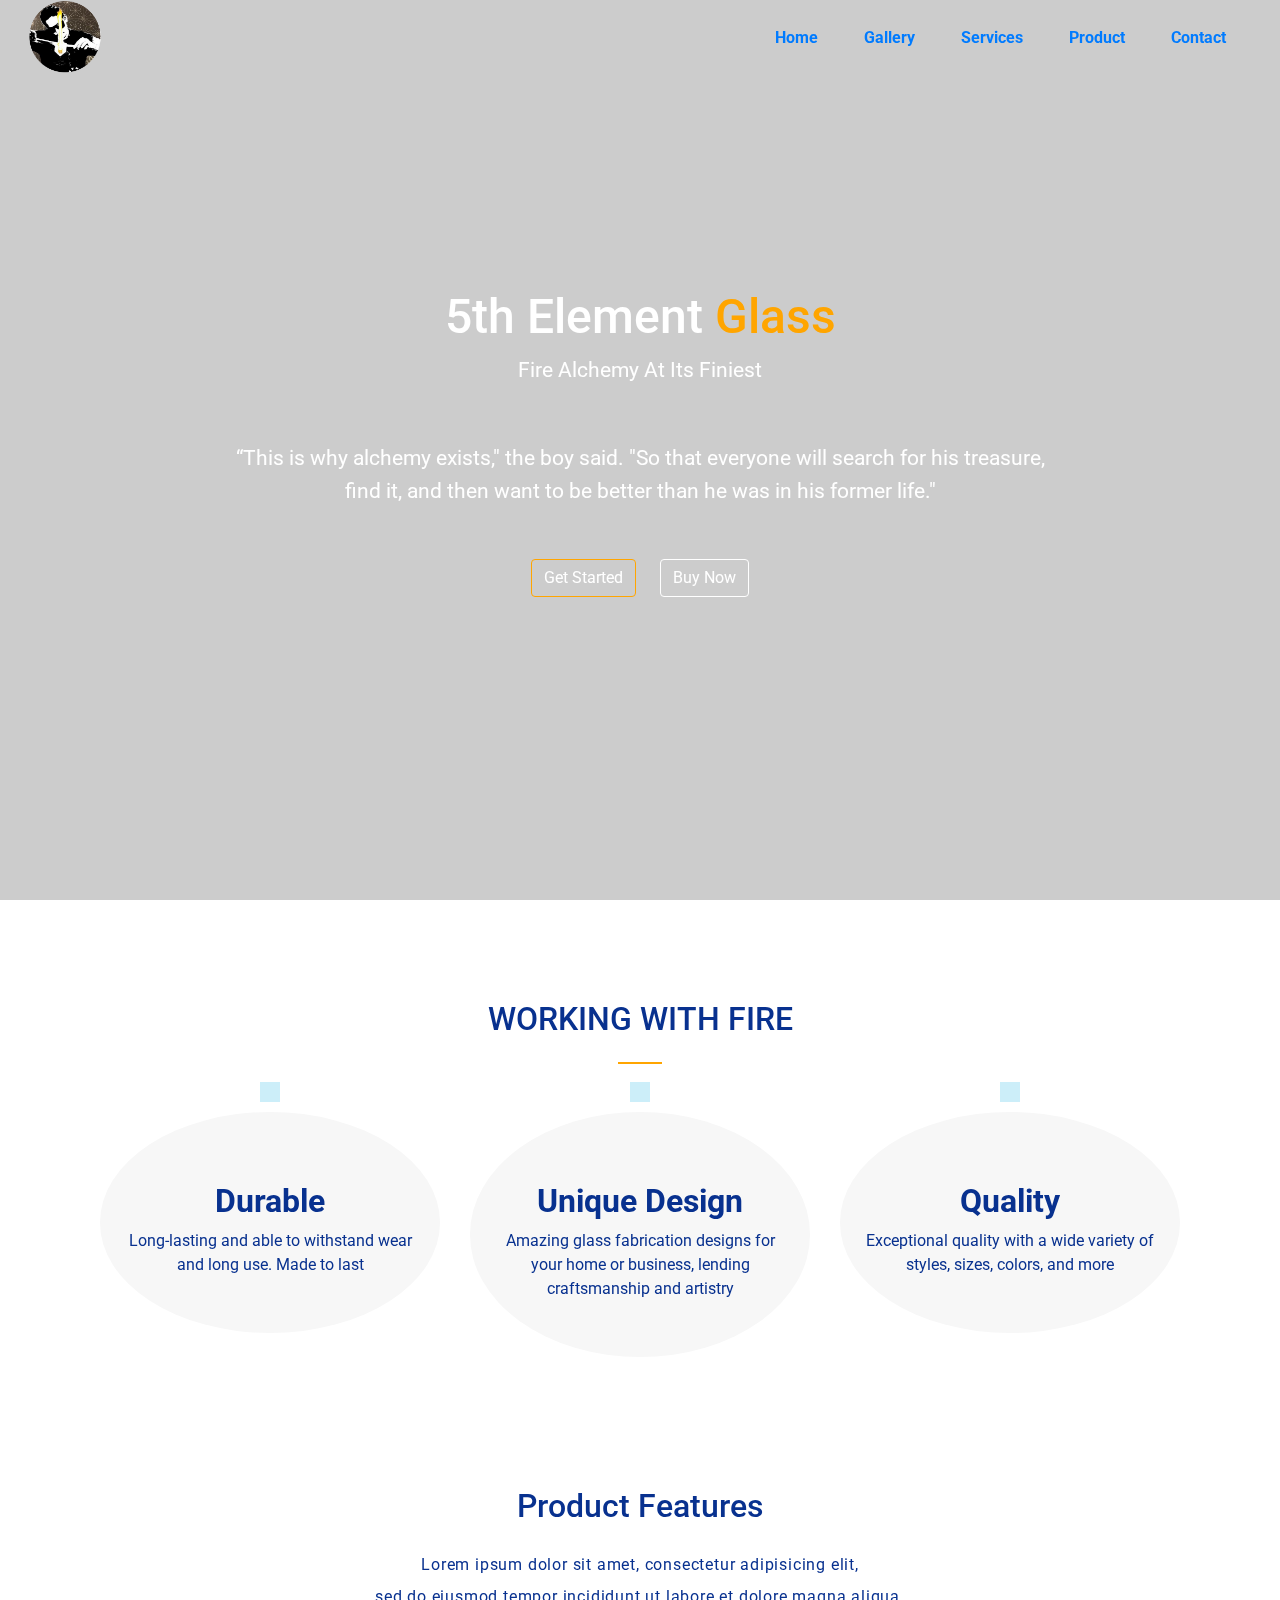
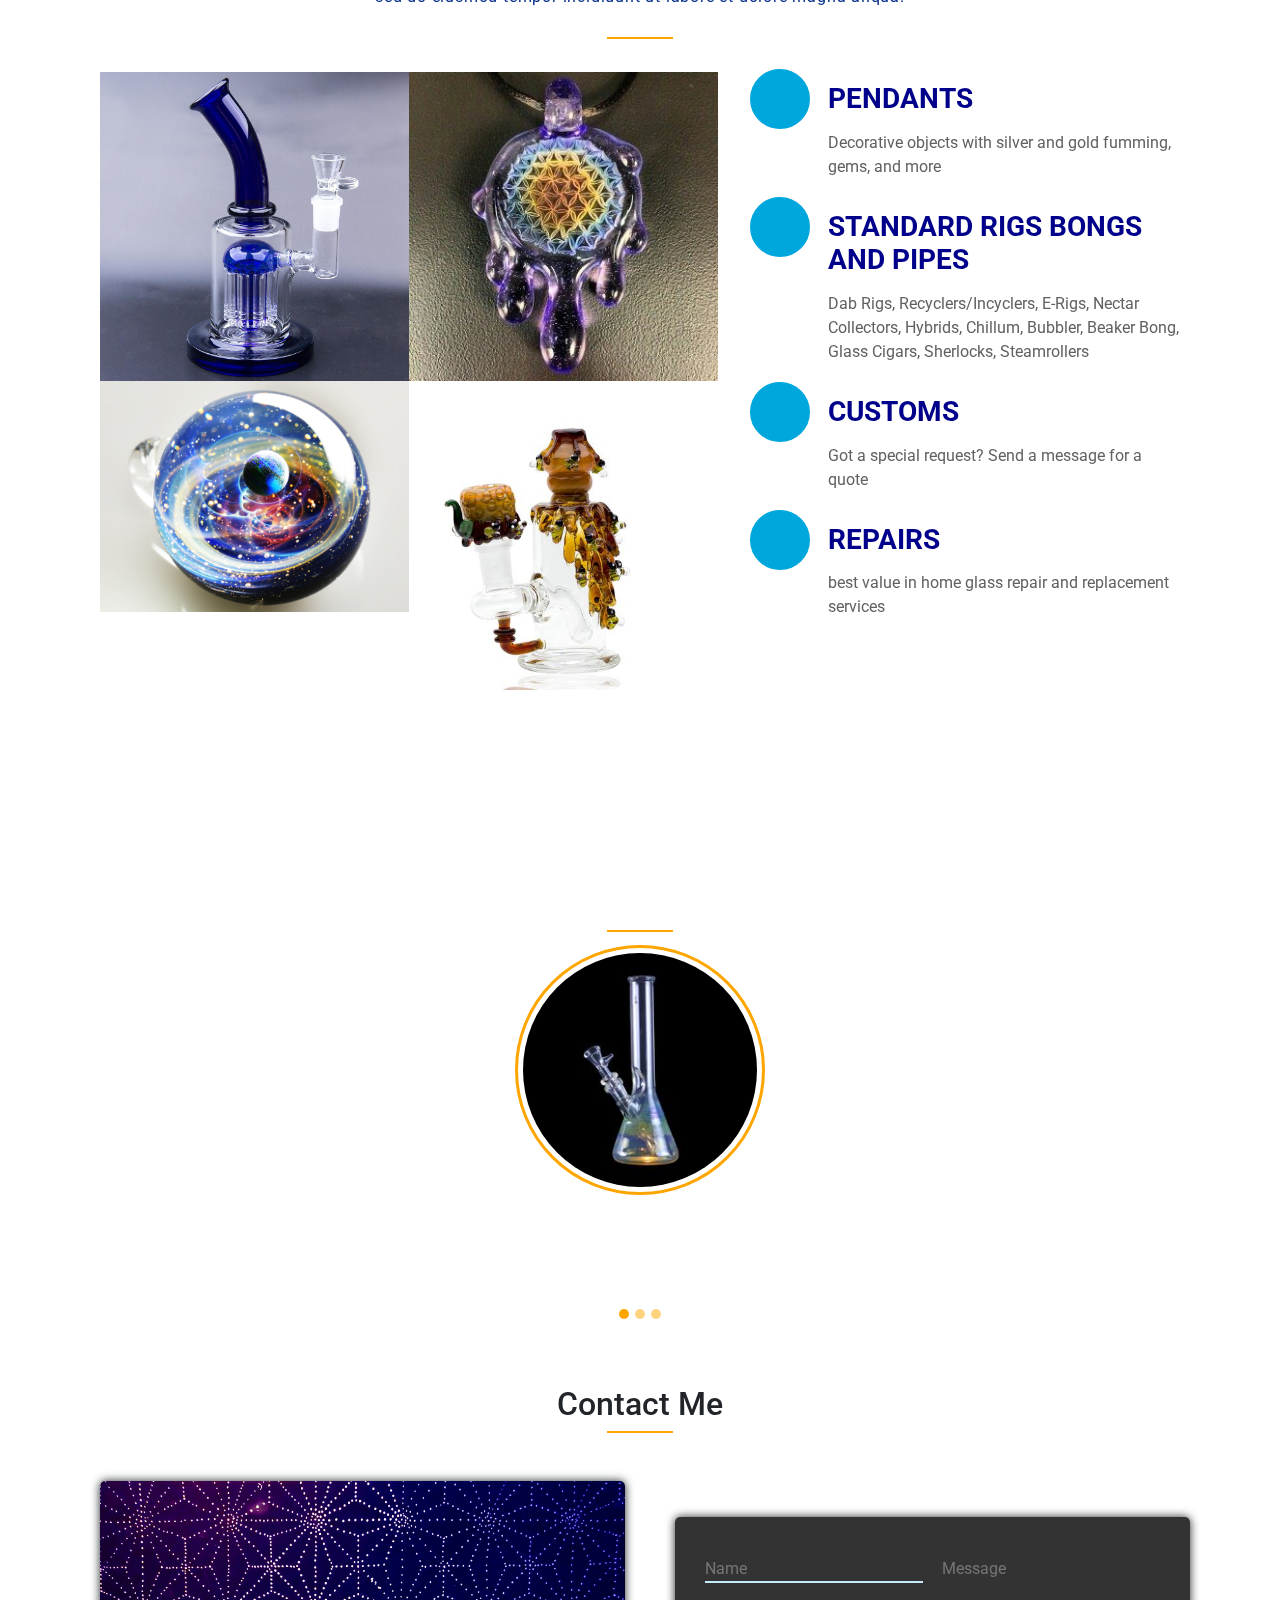
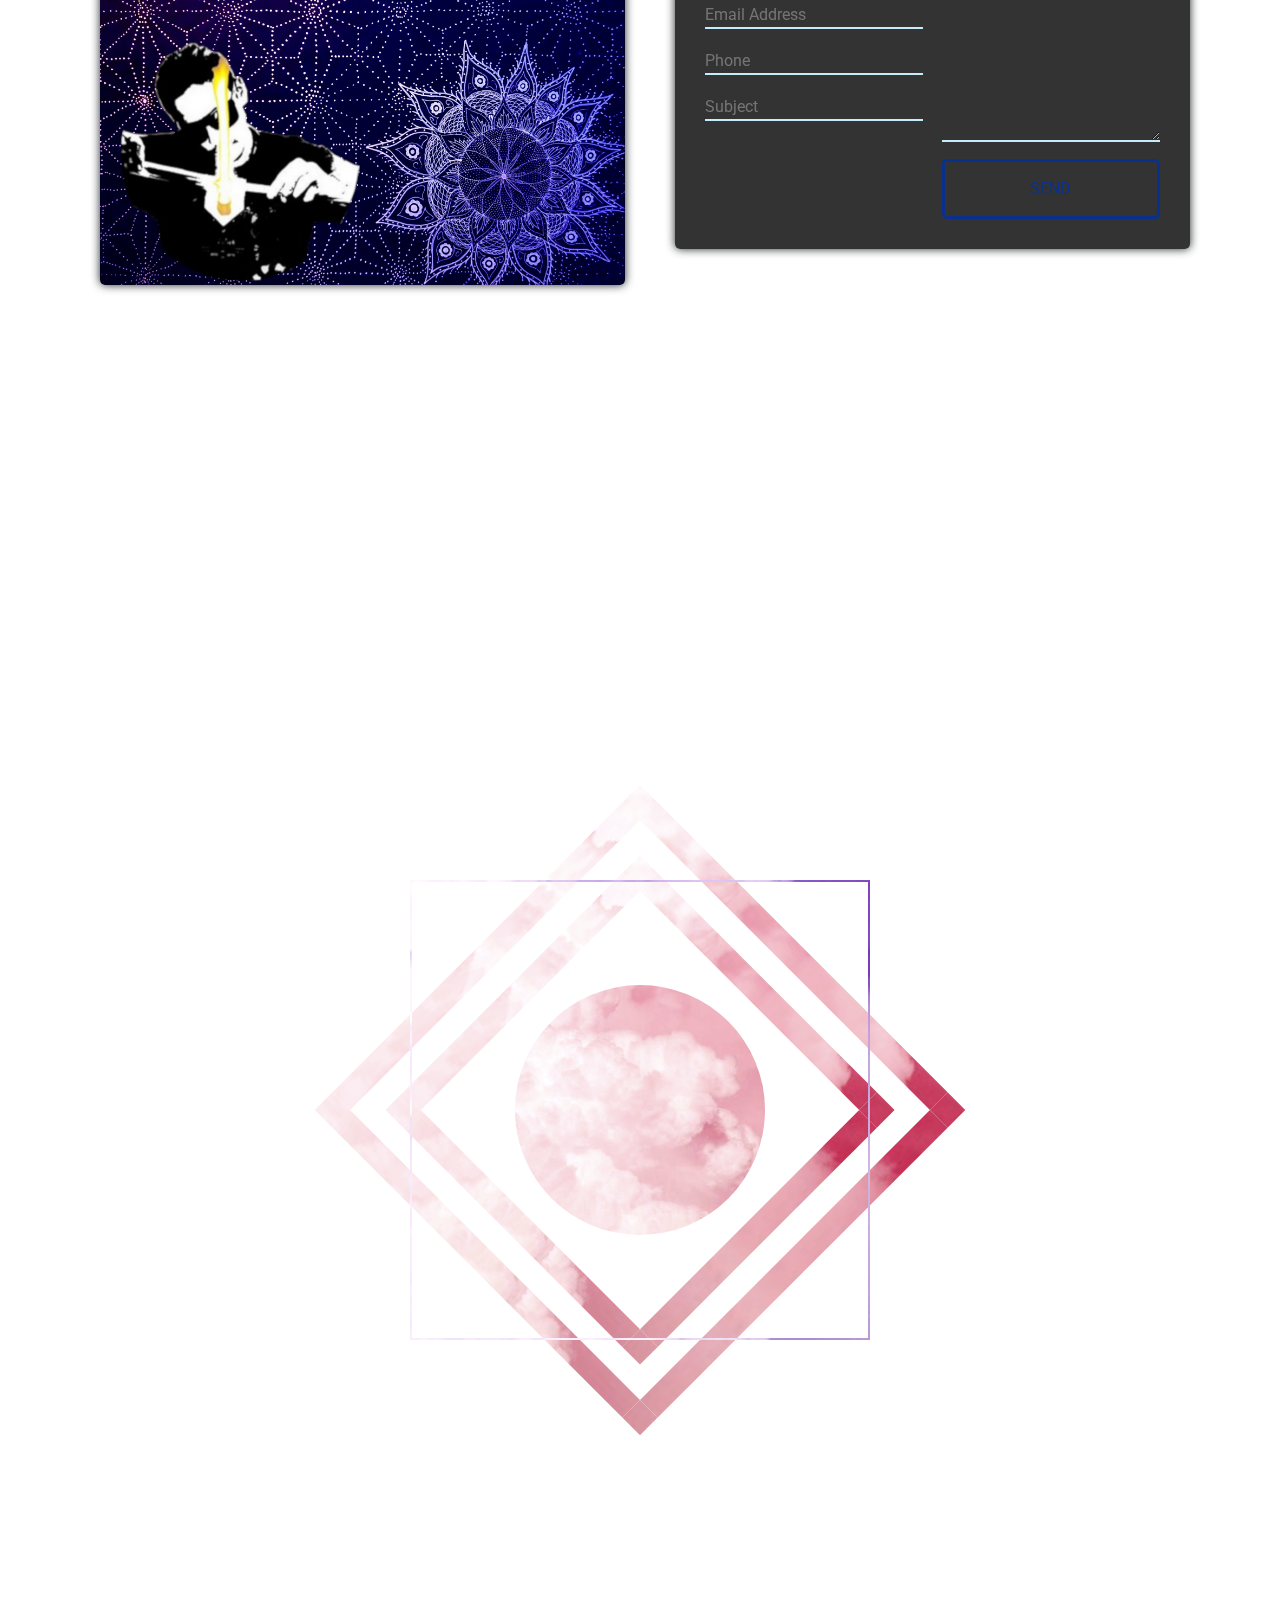
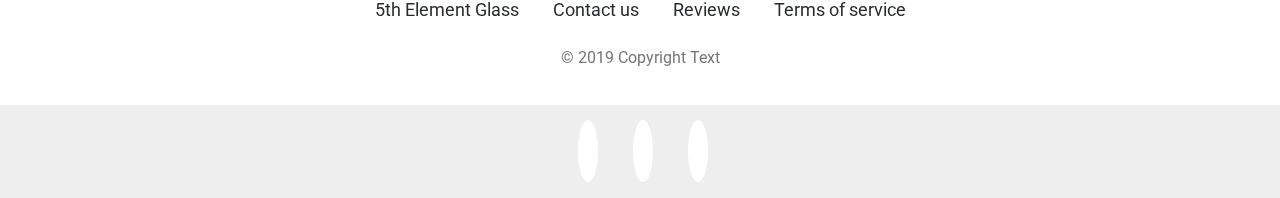
==== v2/index.html @ 63b43a04 "add contact section, remove product feature, add footer, replace landing page background, add Servic" ====
<!DOCTYPE html>
<html lang="en" dir="ltr">
  <head>
    <meta charset="utf-8">
    <meta name="viewport" content="width=device-width, initial-scale=1.0">
    <link rel="stylesheet" href="./assets/css/style.css">
    <link rel="stylesheet" href="./assets/css/fixed.css">
    <link rel="stylesheet" href="./assets/css/polyscape.css">
    <link rel="stylesheet" href="https://stackpath.bootstrapcdn.com/bootstrap/4.3.1/css/bootstrap.min.css" integrity="sha384-ggOyR0iXCbMQv3Xipma34MD+dH/1fQ784/j6cY/iJTQUOhcWr7x9JvoRxT2MZw1T" crossorigin="anonymous">
    <link rel="stylesheet" href="https://use.fontawesome.com/releases/v5.7.2/css/all.css" integrity="sha384-fnmOCqbTlWIlj8LyTjo7mOUStjsKC4pOpQbqyi7RrhN7udi9RwhKkMHpvLbHG9Sr" crossorigin="anonymous">




 <title>5th Element Glass</title>
  </head>
  <body>
    <header>
      <div class="container-fluid">
        <div class="row">
          <nav id="mainNavbar" class="navbar navbar-expand-lg  fixed-top">
            <a class="navbar-brand logo" href="#"><img src="assets/images/CorbinLogo.png" alt=""></a>
            <button class="navbar-toggler" type="button" data-toggle="collapse" data-target="#navbarNav" aria-controls="navbarNav" aria-expanded="false" aria-label="Toggle navigation">
              <span id='collapseIcon' class="navbar-toggler-icon"></span>
            </button>
            <div class="collapse navbar-collapse" id="navbarNav">
              <ul class="navbar-nav ml-auto">
                <li class="nav-item"> <a  id="nav-link" class="nav-link" href="index.html">Home</a> </li>
                <li class="nav-item"> <a  id="nav-link" class="nav-link" href="#">Gallery</a> </li>
                <li class="nav-item"> <a  id="nav-link" class="nav-link" href="services.html">Services</a> </li>
                <li class="nav-item"> <a  id="nav-link" class="nav-link" href="#">Product</a> </li>
                <li class="nav-item"> <a  id="nav-link" class="nav-link" href="#">Contact</a> </li>
              </ul>
            </div>
          </nav>
        </div>
      </div>
    </header>


    <!-- Landing Start -->
    <div class="video-background">
    	<div class="video-wrap">
    		<div class="video">
    			<video id="bgvid" autoplay loop muted playsinline>
    				<source src="stars.mp4" type="video/mp4">
    			</video>
    		</div>
    	</div>
    </div>

    <div class="content">
      <h2>5th Element <span>Glass</span></h2>
      <p>Fire Alchemy At Its Finiest</p>
      <i class="fas fa-fire"></i>
      <i class="fas fa-wind"></i>
      <i class="fas fa-bong"></i>
      <br>
      <p>“This is why alchemy exists," the boy said. "So that everyone will search for his treasure, <br>
        find it, and then want to be better than he was in his former life."
      </p>  <!-- ― Paulo Coelho, The Alchemist  -->
      <br>
      <a href="services.html" class="btn btn-outline-secondary">Get Started</a>
      <a href="#" class="btn btn-outline-primary">Buy Now</a>
    </div>




<!-- Landing End -->

<!-- Intro Start -->
    <section class="intro-area" id="intro">
        <div class="row justify-content-center">
          <div class="col-sm-7 text-center">

            <div class="sub-heading">
              <h2>WORKING WITH FIRE</h2>
              <p class="lead"></p>
            </div>
          </div>
        </div>
          <div class="container">
            <div class="row dark text-center">

        			<div class="col-md-4 b">
                <div class="intro-block">
                  <span class="intro-icon"><i class="fab fa-connectdevelop"></i></span>
                  <h3>Durable</h3>
                  <p>Long-lasting and able to withstand wear and long use. Made to last</p>
                 </div>
        			</div>
        			<div class="col-md-4">
                <div class="intro-block">
                  <span class="intro-icon"><i class="fas fa-gem"></i></span>
                  <h3>Unique Design</h3>
                  <p>Amazing glass fabrication designs for your home or business, lending craftsmanship and artistry</p>

                </div>
        			</div>
        			<div class="col-md-4">
                <div class="intro-block">
                  <span class="intro-icon"><i class="fas fa-flask"></i></span>
                  <h3>Quality</h3>
                  <p>Exceptional quality with a wide variety of styles, sizes, colors, and more</p>
                  </div>
        			</div>
          </div>
    </section>
<!-- Intro End -->

<!-- Features Start -->
    <!-- <section class="feature-area" id="feature">
      <div class="container">
        <div class="row">
          <div class="col-sm-12 text-center">
            <div class="feature-title">
              <div class="sub-heading">
                <h2>Features</h2>
              </div>
            </div>
          </div>
        </div>
        <div class="row">
          <div class="col-sm-12 col-md-10 col-lg-8 text-center">
            <div class="feature-block">
              <div class="single-feature">
                <div class="circle">
                </div>
                <span class="feature-icon"> <i class="fas fa-paper-plane"></i> </span>
                <h3>Domestic Shipping</h3>
                <p>You can recommend your favorite carrier and we'll ship it to you anywhere in the United States</p>
              </div>
              <div class="single-feature">
                <div class="circle">
                </div>
                <span class="feature-icon"> <i class="fas fa-hammer"></i> </span>
                <h3>Built To Last</h3>
                <p>There are considerable differences in glass made in America and glass that is mass-produced and imported.</p>
              </div>
              <div class="single-feature">
                <div class="circle">
                </div>
                <span class="feature-icon"> <i class="fas fa-hand-holding-heart"></i> </span>
                <h3>A Piece Of Me</h3>
                <p>I become what I think about, and so does my glass art</p>
              </div>
              <div class="single-feature">
                <div class="circle">
                </div>
                <span class="feature-icon"> <i class="fas fa-gift"></i></span>
                <h3>Monthly Give Aways</h3>
                <p>Follow @5thElementGlass on IG for a chance to win monthly prizes</p>
              </div>
            </div>
          </div>
          <div class="col-sm-6 col-md-4">
            <div class="feature-mockup">
              <img src="images/glass2.png" class="img-fluid" alt="">
            </div>
          </div>
        </div>
      </div>
    </section> -->

    <!-- Product Features -->

    <section class="product-feature-area" id="product-feature-area">
      <div class="container">
        <div class="row">
          <div class="col-sm-12 text-center">
            <div class="feature-title">
              <div class="sub-heading">
                <h2>Product Features</h2>
                <p>Lorem ipsum dolor sit amet, consectetur adipisicing elit,  <br>
                  sed do eiusmod tempor incididunt ut labore et dolore magna aliqua.</p>
              </div>
            </div>
          </div>
        </div>
        <div class="row">

            <div class="col-sm-12 col-md-7">
              <div class="feat-img-block">
                <div class="row">
                	<div class="col-sm-6 no-padding">
                    <div class="feat-img">
          					  <a href="assets/images/cuisine.jpg" target="_blank">
          						  <img src="assets/images/cuisine.jpg" alt="">
          					  </a>
          				  </div>
          			  </div>
                	<div class="col-sm-6 no-padding">
                    <div class="feat-img">
          					  <a href="assets/images/coffee.jpg" target="_blank">
          						  <img src="assets/images/coffee.jpg" alt="">
          					  </a>
          				  </div>
          			  </div>
                	<div class="col-sm-6 no-padding">
                    <div class="feat-img">
          					  <a href="assets/images/bowl.jpg" target="_blank">
          						  <img src="assets/images/bowl.jpg" alt="">
          					  </a>
          				  </div>
          			  </div>
                	<div class="col-sm-6 no-padding">
                    <div class="feat-img">
          					  <a href="assets/images/beverage.jpg" target="_blank">
          						  <img src="assets/images/beverage.jpg" alt="">
          					  </a>
          				  </div>
          			  </div>
                </div>
              </div>
            </div>


          <div class="col-sm-12 col-md-5">
            <div class="product-list">
              <ul>
                <li>
                  <div class="product-icon">
                    <span class="feature-icon"> <i class="fab fa-mailchimp"></i></span>
                  </div>
                  <div class="product-detals">
                    <h3>Pendants</h3>
                    <p>Decorative objects with silver and gold fumming, gems, and more</p>
                  </div>
                </li>
                <li>
                  <div class="product-icon">
                    <span class="feature-icon"> <i class="fab fa-hotjar"></i> </span>
                  </div>
                  <div class="product-detals">
                    <h3>Standard Rigs Bongs And Pipes</h3>
                    <p>Dab Rigs, Recyclers/Incyclers, E-Rigs, Nectar Collectors, Hybrids, Chillum, Bubbler, Beaker Bong, Glass Cigars, Sherlocks, Steamrollers </p>
                  </div>
                </li>
                <li>
                  <div class="product-icon">
                    <span class="feature-icon"> <i class="fas fa-hand-holding-heart"></i> </span>
                  </div>
                  <div class="product-detals">
                    <h3>Customs</h3>
                    <p>Got a special request? Send a message for a quote</p>
                  </div>
                </li>
                <li>
                  <div class="product-icon">
                    <span class="feature-icon"> <i class="fas fa-hammer"></i></span>
                  </div>
                  <div class="product-detals">
                    <h3>Repairs</h3>
                    <p> best value in home glass repair and replacement services</p>
                  </div>
                </li>
              </ul>
            </div>
          </div>
        </div>
        </div>
      </div>
    </section>

    <!-- Product Showcase -->
    <section class="product-showcase" id="product-showcase">
      <div class="container">
        <div class="row">
          <div class="col-sm-12 text-center">
            <div class="showcase-title">
              <div class="sub-heading">
                <h2>Showcase</h2>
                <p>Lorem ipsum dolor sit amet, consectetur adipisicing elit,  <br>
                  sed do eiusmod tempor incididunt ut labore et dolore magna aliqua.</p>
              </div>
            </div>
          </div>
        </div>
        <div class="row">
          <div class="col-sm-12">
            <div class="carousel slide" id="carousel-showcase"  data-ride="carousel">
              <ol class="carousel-indicators">
               <li data-target="#carousel-showcase" data-slide-to="0" class="active"></li>
               <li data-target="#carousel-showcase" data-slide-to="1"></li>
               <li data-target="#carousel-showcase" data-slide-to="2"></li>
             </ol>
             <div class="carousel-inner">
              <div class="carousel-item active text-center">
                <img src="assets/images/glass2.png" >  <!-- class="d-block w-100" alt="..." -->
                <div class="carousel-caption d-none d-md-block">
                  <h5>Egyption Fab Rig</h5>
                  <p>Made with Blue Cheese and Pink Spit hue, silver fumed and flame polished</p>
                </div>
              </div>
              <div class="carousel-item text-center">
                <img src="assets/images/opel.png" >  <!-- class="d-block w-100" alt="..." -->
                <div class="carousel-caption d-none d-md-block">
                  <h5>Opel Fab Rig</h5>
                  <p>Made with Blue Cheese and Pink Spit hue, silver fumed and flame polished</p>
                </div>
              </div>
              <div class="carousel-item text-center">
                <img src="assets/images/raygun.png" >  <!-- class="d-block w-100" alt="..." -->
                <div class="carousel-caption d-none d-md-block">
                  <h5>Raygun</h5>
                  <p>Made with Blue Cheese and Pink Spit hue, silver fumed and flame polished</p>
                </div>
              </div>
            </div>
          </div>
        </div>
      </div>
    </section>
    <!-- End product showcase -->



    <!-- Contact Me Section -->
    <!-- <section>
      <div class="" style="background: blue; width: 100%;"> -->
        <section class="contact-area" id="contact">
          <div class="container padding">
            <div class="row">
              <div class="col-sm-12 text-center">
                <div class="feature-title">
                  <div class="sub-heading">
                    <h2>Contact Me</h2>
                  </div>
                </div>
              </div>
            </div>
            <div class="contact-section">
              <div class="row">
                <div class="col-md-6">
                  <div class="business-card">
                    <img src="assets/images/corbin_logo.jpg">
                  </div>
                </div>
                <div class="col-md-6 m-s-4 ">
                  <div class="wrapper">
                    <div class="contact-form">
                      <div class="input-fields">
                        <input type="text" class="input" placeholder="Name" />
                        <input type="text" class="input" placeholder="Email Address" />
                        <input type="text" class="input" placeholder="Phone" />
                        <input type="text" class="input" placeholder="Subject" />
                      </div>
                      <div class="msg">
                        <textarea placeholder="Message"></textarea>
                        <div class="contact-btn">Send</div>
                      </div>
                    </div>
                  </div>
                </div>
              </div>
            </div>
      </div>
    </section>

    <div id="polyscape-4" class="polyscape-background">
        <div class="square-rotated"></div>
        <div class="square-rotated-small"></div>
        <div class="square"></div>
        <div class="circle"></div>
    </div>




    <footer id="myFooter">
        <div class="container">
            <ul>
                <li><a href="#">5th Element Glass</a></li>
                <li><a href="#">Contact us</a></li>
                <li><a href="#">Reviews</a></li>
                <li><a href="#">Terms of service</a></li>
            </ul>
        <p class="footer-copyright">© 2019 Copyright Text</p>
        </div>
        <div class="footer-social">
            <a href="#" class="social-icons"><i class="fab fa-facebook"></i></a>
            <a href="#" class="social-icons"><i class="fab fa-instagram"></i></a>
            <a href="#" class="social-icons"><i class="fab fa-snapchat-ghost"></i></a>
        </div>
    </footer>

    <!-- <script src="assets/js/scroll.js"></script> -->
    <script type="text/javascript" language="javascript" src="http://ajax.googleapis.com/ajax/libs/jquery/3.2.1/jquery.min.js"></script>
    <script src="https://cdnjs.cloudflare.com/ajax/libs/popper.js/1.14.7/umd/popper.min.js" integrity="sha384-UO2eT0CpHqdSJQ6hJty5KVphtPhzWj9WO1clHTMGa3JDZwrnQq4sF86dIHNDz0W1" crossorigin="anonymous"></script>
    <script src="https://stackpath.bootstrapcdn.com/bootstrap/4.3.1/js/bootstrap.min.js" integrity="sha384-JjSmVgyd0p3pXB1rRibZUAYoIIy6OrQ6VrjIEaFf/nJGzIxFDsf4x0xIM+B07jRM" crossorigin="anonymous"></script>
    <script src="assets/js/main.js"></script>

    </body>
</html>
---- v2/assets/css/style.css ----
@import url('https://fonts.googleapis.com/css?family=Roboto:400,700');
/*  */
*, html, body {
  margin: 0;
  padding: 0;
  font-family: 'Roboto', sans-serif;
}

.padding {
  padding-top: 25px;
}

/* Header */
header {
position: fixed;
z-index: 1;
}

.navbar.scrolled {
    background: rgba(0,0,0,0.8);
    transition: background 500ms;
  }



nav {
  /* opacity: 0.5; */
  height: 75px;
  width: 100%;
}

@media screen and (max-width: 765px) {
  nav {
    height: 110px;
  }
}

.logo img {
  width: 100px;
  height: auto;
}

ul {
  list-style: none;
}

ul li {
  display: inline-block;
}

nav ul li {
  padding-right: 30px;
  font-weight: bold;
  color: white;
  text-decoration: none;
  transition: all 0.5s;
}

#nav-link:hover {
  color: orange;
}

#collapseIcon {
  border-radius: 50%;
  background-color: orange;
}

/* Main */

.content {
  position: absolute;
  top: 32%;
  width: 100%;
  color: white;
  text-align: center;
  line-height: 2.1rem;
}

.content i.fas:hover {
  color: orange;
}

.content h2 {
 font-weigth: 700;
 font-size: 3rem;
}

.content h2 span {
 color: orange;
}

.content p {
  font-size: 1.3rem;
}

.content i {
  font-size: 2rem;
  margin: 0 .7rem;
}

.content .btn-outline-primary {
  border: 1px solid white;
  margin-left: 20px;
  color: white;
}

.content .btn-outline-primary:hover {
  margin-left: 20px;
  background-color: orange;
  color: white;
}


.content .btn-outline-secondary {
  border: 1px solid orange;
  color: white;
}

.content .btn-outline-secondary:hover {
  background-color: orange;
  border: 1px solid blue;
}

/* Intro */

.intro-area {
  color: #08318F;
  padding: 100px 0;
  /* position: relative; */
}

.sub-heading::before {
  content: "";
  position: absolute;
  top: 100%;
  left: 50%;
  margin-left: -3%;
  width: 6%;
  height: 1.5px;
  background-color: orange;
  z-index: 1;
  -webkit-transition: 0.3s ease;
  -moz-transition: 0.3s ease;
  -ms-transition: 0.3s ease;
  -o-transition: 0.3s ease;
  transition: 0.3s ease;
}

.sub-heading:hover::before {
  width: 24%;
  margin-left: -12%;
}

.sub-heading::after{
  content: "";
  position: absolute;
  top: 100%;
  left: 50%;
  margin-left: -12%;
  width: 24%;
  height: 1px;
}

.sub-heading p {
  /* position: relative; */
  margin: 1.5rem auto;
  line-height: 2rem;
  letter-spacing: .05rem;
}

.intro-block {
  color: #08318F;
  position: relative;
  background: #f7f7f7;
  margin-top: 50px;
  padding: 70px 25px 40px;
  border-radius: 50%;
  transition: .6s ease-in-out;
  -webkit-transition: .6s ease-in-out;
  -moz-transition: .6s ease-in-out;
  -o-transition: .6s ease-in-out;
  -ms-transition: .6s ease-in-out;
  /* border: 10px solid #cceef9; */
}

.intro-block h3 {
  font-size: 2rem;
  font-weight: 700;

}

.intro-block:hover {
  background: orange;

}

.intro-icon {
  position: absolute;
  top: -20px;
}

.intro-icon i {
  width: 63px;
  height: 63px;
  font-size: 30px;
  color: white;
  line-height: 2;
  background-color: orange;
  border-radius: 50%;
  box-shadow: 0px 0px 0px 10px #cceef9;
}

/* Features Section */

/* .feature-area {
 background-image: linear-gradient(rgba(0, 0, 0, 0.5),rgba(0, 0, 0, 0.5)), url('../images/jason.jpg');
 background-size: cover;
 background-position: center;
 background-attachment: fixed;
 color: white;
 padding: 100px 0;
}

.feature-title h2 {
  margin-top: 40px;
}



.feature-block{
  margin-top: 40px;
  display: inline-block;
  margin-bottom: 20px;
}

.feature-block:hover {
  border-color: white;
  -webkit-transition: .3 ease;
  -moz-transition: .3 ease;
  -ms-transition: .3 ease;
  -o-transition: .3 ease;
  transition: .3 ease;
}

.feature-block::after {
  content: "";
  display: table;
  clear: both;
}

.single-feature {
  position: relative;
  width: 300px;
  float: left;
  padding: 30px 10px;
  border-right: 1px solid orange;
  border-bottom: 1px solid orange; */
  /* -webkit-transition: .3 ease;
  -moz-transition: .3 ease;
  -ms-transition: .3 ease;
  -o-transition: .3 ease;
  /* transition: .3 ease; */
/* }


.single-feature:nth-last-of-type(odd) {
  border-right: none;
}

.single-feature:nth-last-child(2) {
  border-bottom: none;
}

.single-feature:last-child {
  border-bottom: none;
}

.feature-icon i.fas {
  border: 2px solid #fff;
  margin-bottom: 5px;
  padding: 15px;
  border-radius: 50%;
  font-size: 30px;
  background-color: #00a7dd;
  color: white;
  width: 64px;
  height: 64px;
  -webkit-transition: .3 ease;
  -moz-transition: .3 ease;
  -ms-transition: .3 ease;
  -o-transition: .3 ease;
  transition: .3 ease;
}

.feature-icon i.fas:hover {
  border: 2px solid #00a7dd;
  background-color: orange;
  -webkit-transition: .3 ease;
  -moz-transition: .3 ease;
  -ms-transition: .3 ease;
  -o-transition: .3 ease;
  transition: .3 ease;
}

.feature-mockup {
  position: relative;
  bottom: -100px;
} */

/* Product features */

.product-feature-area {
  color: #08318F;
  margin: 30px 0;
}

.feat-img-block{
  margin-top: 35px;
}

.feat-img{
  overflow: hidden;
  float: left;
  max-width: 100%;

}

.feat-img img {
  max-width: 100%;
  margin: 0;

  transition: transform .5s ease;
}

.feat-img img:hover {
  transform: scale(1.1);
  cursor: zoom-in;
}

div .no-padding {
  margin: 0;
  padding: 0;


}

.product-list {
  position: relative;
  margin: 30px 0;
  padding-left: 80px;

}

.product-list i:hover {
  color: white;
  background-color: #00a7dd;
  -webkit-transition: .5 ease;
  -moz-transition: .5 ease;
  -ms-transition: .5 ease;
  -o-transition: .5 ease;
  transition: .5 ease;
}

/* .product-icon i {
  position: absolute;
  left: 0;
  width: 63px;
  height: 63px;
  line-height: 63px;
  text-align: center;
  font-size: 35px;
  background: white;
  color: #5E86E3;
  border-radius: 50%;
  border: 2px solid skyblue;
} */

.feature-icon i.fas,
.feature-icon i.fab {
  position: absolute;
  left: 0;
  border: 2px solid #fff;
  margin-bottom: 5px;
  padding: 15px;
  border-radius: 50%;
  font-size: 30px;
  background-color: #00a7dd;
  color: white;
  width: 64px;
  height: 64px;
  -webkit-transition: .3 ease;
  -moz-transition: .3 ease;
  -ms-transition: .3 ease;
  -o-transition: .3 ease;
  transition: .3 ease;
}

.feature-icon i.fas:hover,
.feature-icon i.fab:hover {
  border: 2px solid #00a7dd;
  background-color: orange;
  -webkit-transition: .3 ease;
  -moz-transition: .3 ease;
  -ms-transition: .3 ease;
  -o-transition: .3 ease;
  transition: .3 ease;
}

.product-detals h3 {
  color: darkblue;
  font-weight: 700;
  margin: 15px 0;
  text-transform: uppercase;
}

.product-detals p {
  color: #616161;
}

/* Product Showcase */

.product-showcase {
  background-image: linear-gradient(rgba(0, 0, 0, 0.5),rgba(0, 0, 0, 0.5)), url('../images/jason.jpg');
  background-position: center;
  background-size: cover;
  background-attachment: fixed;
  color: white;
}

.showcase-title {
  margin: 60px 0 10px;
}

.product-showcase .carousel-indicators li {
  background-color: orange;
  width: 10px;
  height: 10px;
  border-radius: 100%;
}


.carousel-inner {
  margin: 15px 0;
}

.carousel-inner img {
  width: 250px;
  height: 250px;
  border-radius: 50%;
  border: 3px solid orange;
  padding: 5px;
  margin-bottom: 150px;
}


/* CONTACT Section */
.contact-area {
  /* padding: 40px 0; */
  height: 100vh;
}
.contact-section {
  margin-top: 50px;
  /* padding-bottom: 50px; */
}

.business-card img {
  width: 100%;
  height: auto;
  border-radius: 5px;
  box-shadow: 0 0 10px;
}


.wrapper {
  position: absolute;
  top: 50%;
  transform: translateY(-50%);
  width: 100%;
  padding: 0 20px;
}

.contact-form {
  max-width: 100%;
  margin: 0 auto;
  background: rgba(0, 0, 0, 0.8);
  padding: 30px;
  border-radius: 5px;
  display: flex;
  box-shadow: 0 0 10px;
}

.input-fields {
  display: flex;
  flex-direction: column;
  margin-right: 4%;
}

.input-fields,
.msg {
  width: 48%;
}

.input-fields .input,
.msg textarea {
  margin: 10px 0;
  background: transparent;
  border: 0;
  border-bottom: 2px solid #c5ecfd;
  color: #c5ecfd;
  width: 100%;
}

.msg textarea {
  height: 185px;
}

::-webkit-input-placeholder,
::-moz-input-placeholder,
::-ms-input-placeholder,
::-o-input-placeholder {
  color: #c5ecfd;
}

.contact-btn {
  border: 3px solid #08318F;
  text-align: center;
  padding: 15px;
  border-radius: 5px;
  color: #08318F;
  cursor: pointer;
  text-transform: uppercase;
}

@media screen and (max-width: 600px) {
  .contact-form {
    flex-direction: column;
  }
  .msg textarea {
    height: 80px;
  }
  .input-fields,
  .msg {
    width: 100%;
  }
}

/* Footer */

#myFooter{
    padding-top:32px;
}

#myFooter .container{
    text-align: center;
}

#myFooter .footer-copyright{
    margin-bottom: 35px;
    text-align: center;
    color: #777;
}

#myFooter ul{
    list-style-type: none;
    padding: 0;
    margin-bottom: 18px;
}

#myFooter a{
    color: #282b2d;
    font-size: 18px;
}

#myFooter li{
    display: inline-block;
    margin: 0px 15px;
    line-height: 2;
}

#myFooter .footer-social{
    text-align: center;
    padding-top: 25px;
    padding-bottom: 25px;
    background-color: #eee;
}

#myFooter .fab{
    font-size: 36px;
    margin-right: 15px;
    margin-left: 20px;
    background-color: white;
    color: #d0d0d0;
    border-radius: 51%;
    padding: 10px;
    height: 60px;
    width: 60px;
    text-align: center;
    line-height: 43px;
    text-decoration: none;
    transition:color 0.2s;
}

#myFooter .fa-facebook:hover{
   color: #2b55ff;
}

#myFooter .fa-facebook:focus{
    color: #2b55ff;
}

#myFooter .fa-instagram:hover{
    color:red;
}

#myFooter .fa-instagram:focus{
    color:red;
}

#myFooter .fa-snapchat-ghost:hover{
    color: #00aced;

}

#myFooter .fa-snapchat-ghost:focus{
    color:#00aced;
}


#myFooter{
   flex: 0 0 auto;
   -webkit-flex: 0 0 auto;
}
---- v2/assets/css/fixed.css ----
/*--- Bootstrap Mobile Gutter Fix --*/
.row, .container-fluid {
margin-left: 0px!important;
margin-right: 0px!important;
}

/*--- Fixed Video Background iOS/Mobile Style--*/
.video-background {
  position: relative;
  width: 100%;
  min-height: 100vh;
  background-color: rgba(0,0,0,0.2);
} 

.video-wrap {
  clip: rect(0, auto, auto, 0);
  position: absolute;
  top: 0;
  left: 0;
  width: 100%;
  height: 100%;
}
#video {
  position: fixed;
  display: block;
  top: 0;
  left: 0;
  width: 100%;
  height: 100%;
  background-size: cover;
  background-position: center center;
  -webkit-transform: translateZ(0);
          transform: translateZ(0);
  will-change: transform;
  z-index: -1000;
}
video {
  position: fixed;
  top: 50%;
  left: 50%;
  min-width: 100%;
  min-height: 100%;
  width: auto;
  height: auto;
  z-index: -100;
  transform: translateX(-50%) translateY(-50%);
  background: url('') no-repeat;
  background-size: cover;
  transition: 1s opacity;
}
---- v2/assets/css/polyscape.css ----
* {
		padding: 0;
		margin: 0;
		box-sizing: border-box;
}

html{
		overflow-x: hidden;
}


/*-------------------*/
/* Background styles */
/*-------------------*/

.polyscape-background {
		width: 100vw;
		height: 100vh;
		overflow: hidden;
		position: relative;
		display: flex;
		justify-content: center;
		align-items: center;
		background-attachment: fixed;
		background-position: center;
		background-size: cover;
}

.polyscape-background > div {
		position: absolute;
}

#polyscape-4 {
		background-image: url(../images/polyscape-4/lake.jpg) ;
		filter: grayscale(25%);
}

#polyscape-4 .circle{
		width: 250px;
		height: 250px;
		border-radius: 50%;
		background: url(../images/polyscape-4/clouds.jpg);
		background-size: cover;
		filter: hue-rotate(120deg) contrast(140%);
}

#polyscape-4 .square-rotated {
		width: 460px;
		height: 460px;
		transform: rotate(45deg);
		background: transparent;
		border: 25px solid transparent;
		border-image: url(../images/polyscape-4/clouds.jpg) 25 stretch;
		filter: hue-rotate(120deg) contrast(140%);
}

#polyscape-4 .square-rotated-small {
		width: 360px;
		height: 360px;
		transform: rotate(45deg);
		background: transparent;
		border: 25px solid transparent;
		border-image: url(../images/polyscape-4/clouds.jpg) 25 stretch;
		filter: hue-rotate(120deg) contrast(140%);
}

#polyscape-4 .square {
		width: 460px;
		height: 460px;
		background: transparent;
		border: 2px solid transparent;
		border-image: url(../images/polyscape-4/clouds.jpg) 2 stretch;
		filter: hue-rotate(50deg) contrast(140%);
}
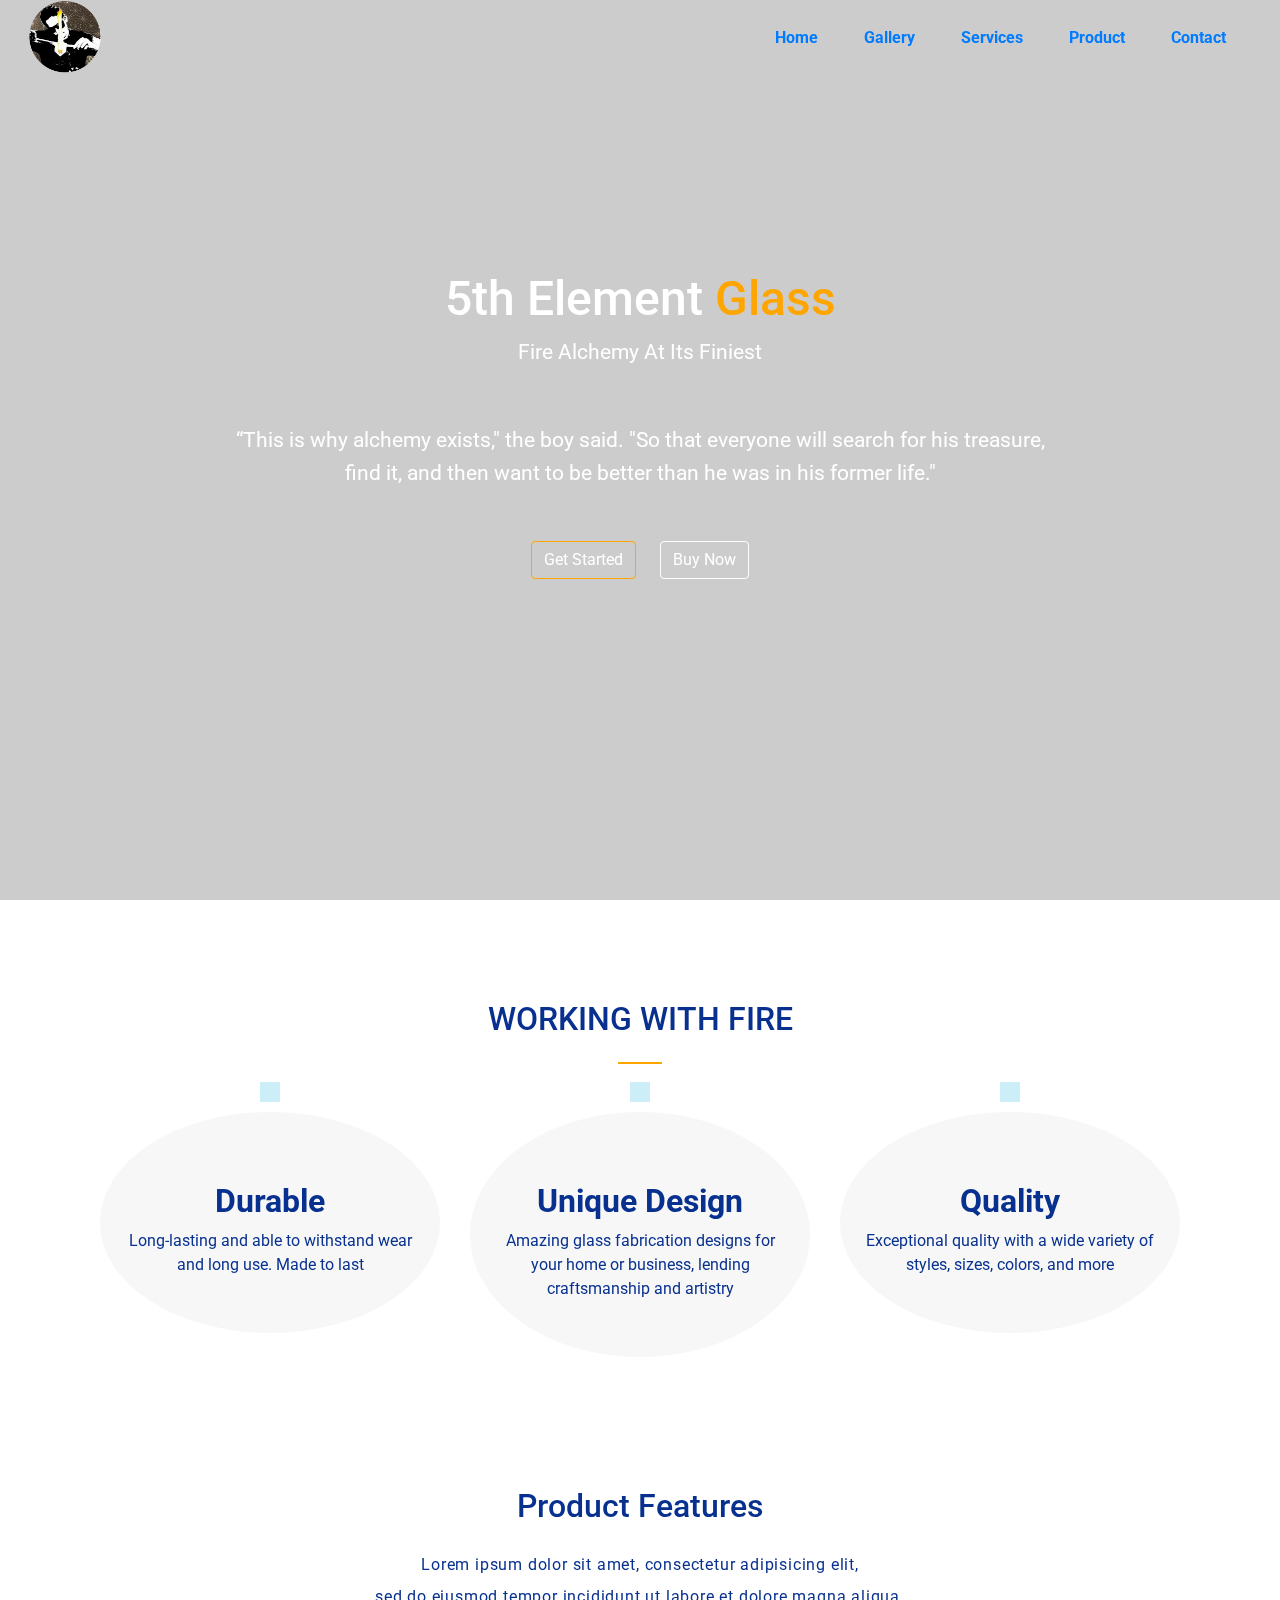
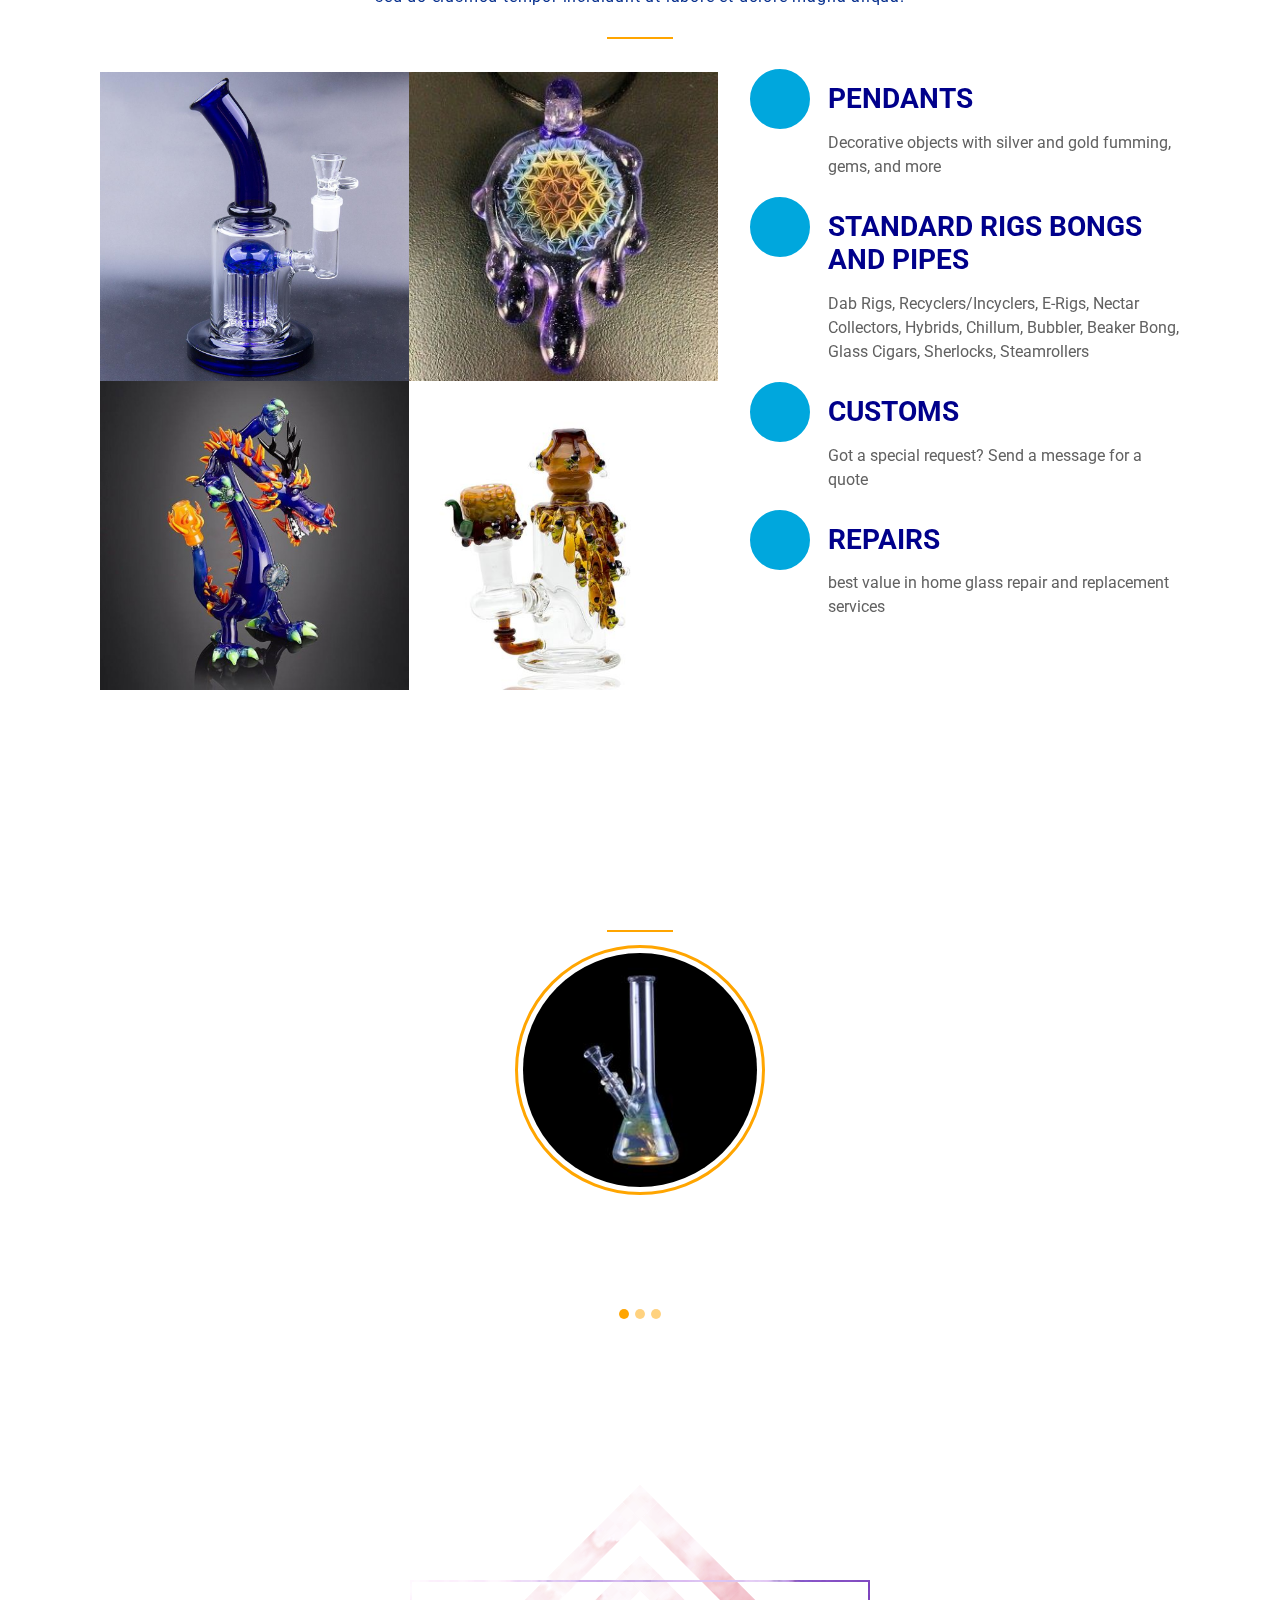
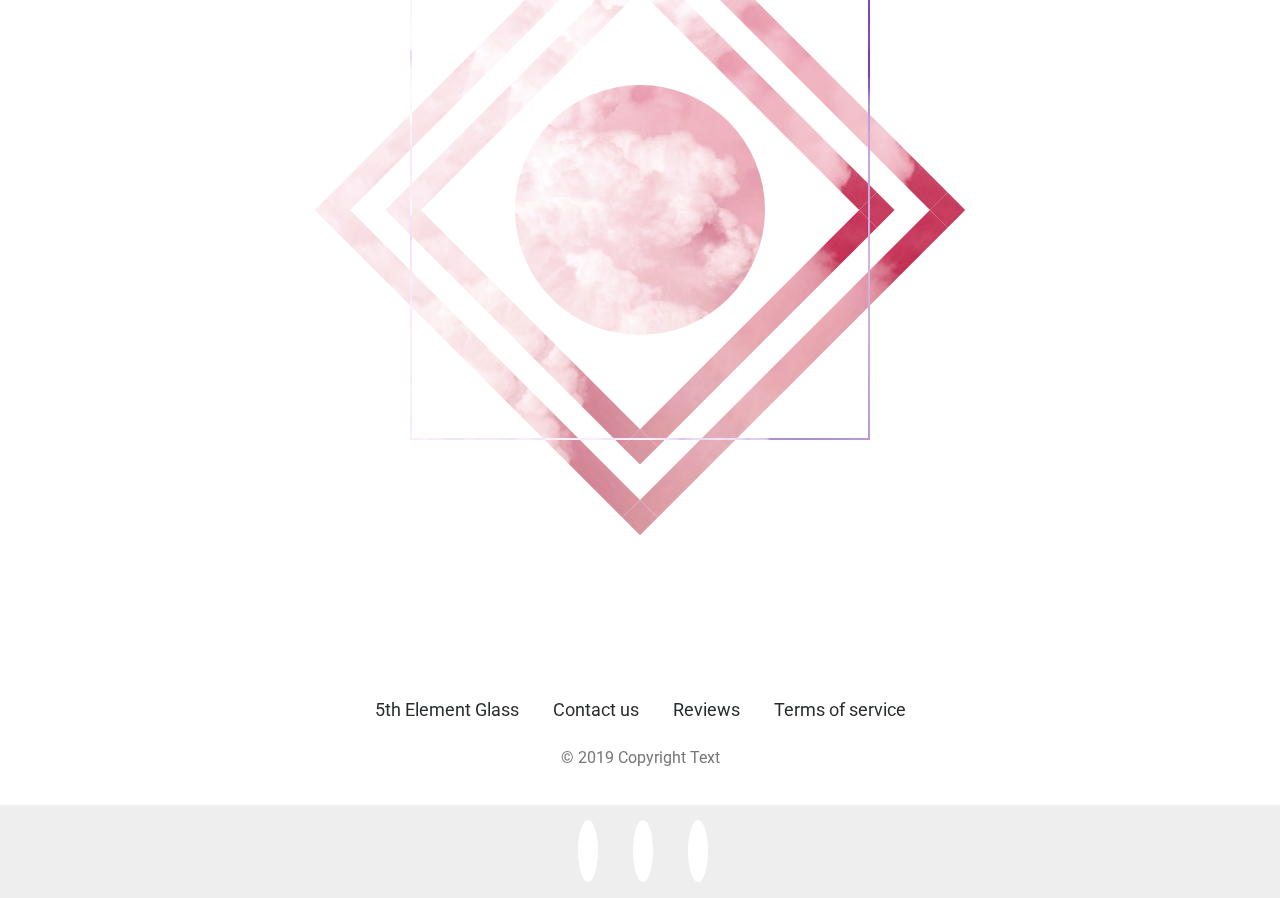
==== commit 84e89f15: "add contact page, clean up code" ====
--- a/v2/index.html
+++ b/v2/index.html
@@ -19,17 +19,17 @@
       <div class="container-fluid">
         <div class="row">
           <nav id="mainNavbar" class="navbar navbar-expand-lg  fixed-top">
-            <a class="navbar-brand logo" href="#"><img src="assets/images/CorbinLogo.png" alt=""></a>
+            <a class="navbar-brand logo" href="index.html"><img src="assets/images/CorbinLogo.png" alt=""></a>
             <button class="navbar-toggler" type="button" data-toggle="collapse" data-target="#navbarNav" aria-controls="navbarNav" aria-expanded="false" aria-label="Toggle navigation">
               <span id='collapseIcon' class="navbar-toggler-icon"></span>
             </button>
             <div class="collapse navbar-collapse" id="navbarNav">
               <ul class="navbar-nav ml-auto">
                 <li class="nav-item"> <a  id="nav-link" class="nav-link" href="index.html">Home</a> </li>
-                <li class="nav-item"> <a  id="nav-link" class="nav-link" href="#">Gallery</a> </li>
+                <li class="nav-item"> <a  id="nav-link" class="nav-link" href="gallery.html">Gallery</a> </li>
                 <li class="nav-item"> <a  id="nav-link" class="nav-link" href="services.html">Services</a> </li>
                 <li class="nav-item"> <a  id="nav-link" class="nav-link" href="#">Product</a> </li>
-                <li class="nav-item"> <a  id="nav-link" class="nav-link" href="#">Contact</a> </li>
+                <li class="nav-item"> <a  id="nav-link" class="nav-link" href="contact.html">Contact</a> </li>
               </ul>
             </div>
           </nav>
@@ -55,6 +55,8 @@
       <i class="fas fa-fire"></i>
       <i class="fas fa-wind"></i>
       <i class="fas fa-bong"></i>
+      <i class="fas fa-water"></i>
+      <i class="fas fa-mountain"></i>
       <br>
       <p>“This is why alchemy exists," the boy said. "So that everyone will search for his treasure, <br>
         find it, and then want to be better than he was in his former life."
@@ -183,7 +185,7 @@
             <div class="col-sm-12 col-md-7">
               <div class="feat-img-block">
                 <div class="row">
-                	<div class="col-sm-6 no-padding">
+                	<div class="col-sm-6 test no-padding">
                     <div class="feat-img">
           					  <a href="assets/images/cuisine.jpg" target="_blank">
           						  <img src="assets/images/cuisine.jpg" alt="">
@@ -316,47 +318,7 @@
 
 
 
-    <!-- Contact Me Section -->
-    <!-- <section>
-      <div class="" style="background: blue; width: 100%;"> -->
-        <section class="contact-area" id="contact">
-          <div class="container padding">
-            <div class="row">
-              <div class="col-sm-12 text-center">
-                <div class="feature-title">
-                  <div class="sub-heading">
-                    <h2>Contact Me</h2>
-                  </div>
-                </div>
-              </div>
-            </div>
-            <div class="contact-section">
-              <div class="row">
-                <div class="col-md-6">
-                  <div class="business-card">
-                    <img src="assets/images/corbin_logo.jpg">
-                  </div>
-                </div>
-                <div class="col-md-6 m-s-4 ">
-                  <div class="wrapper">
-                    <div class="contact-form">
-                      <div class="input-fields">
-                        <input type="text" class="input" placeholder="Name" />
-                        <input type="text" class="input" placeholder="Email Address" />
-                        <input type="text" class="input" placeholder="Phone" />
-                        <input type="text" class="input" placeholder="Subject" />
-                      </div>
-                      <div class="msg">
-                        <textarea placeholder="Message"></textarea>
-                        <div class="contact-btn">Send</div>
-                      </div>
-                    </div>
-                  </div>
-                </div>
-              </div>
-            </div>
-      </div>
-    </section>
+
 
     <div id="polyscape-4" class="polyscape-background">
         <div class="square-rotated"></div>
@@ -371,16 +333,16 @@
     <footer id="myFooter">
         <div class="container">
             <ul>
-                <li><a href="#">5th Element Glass</a></li>
-                <li><a href="#">Contact us</a></li>
+              <li><a href="index.html">5th Element Glass</a></li>
+              <li><a href="contact.html">Contact us</a></li>
                 <li><a href="#">Reviews</a></li>
                 <li><a href="#">Terms of service</a></li>
             </ul>
         <p class="footer-copyright">© 2019 Copyright Text</p>
         </div>
         <div class="footer-social">
-            <a href="#" class="social-icons"><i class="fab fa-facebook"></i></a>
-            <a href="#" class="social-icons"><i class="fab fa-instagram"></i></a>
+            <a href="https://www.facebook.com/corbin.trinchera.1" class="social-icons"><i class="fab fa-facebook"></i></a>
+            <a href="https://www.instagram.com/5thelementglass/" class="social-icons"><i class="fab fa-instagram"></i></a>
             <a href="#" class="social-icons"><i class="fab fa-snapchat-ghost"></i></a>
         </div>
     </footer>
--- a/v2/assets/css/style.css
+++ b/v2/assets/css/style.css
@@ -69,7 +69,7 @@
 
 .content {
   position: absolute;
-  top: 32%;
+  top: 30%;
   width: 100%;
   color: white;
   text-align: center;
@@ -210,103 +210,6 @@
   box-shadow: 0px 0px 0px 10px #cceef9;
 }
 
-/* Features Section */
-
-/* .feature-area {
- background-image: linear-gradient(rgba(0, 0, 0, 0.5),rgba(0, 0, 0, 0.5)), url('../images/jason.jpg');
- background-size: cover;
- background-position: center;
- background-attachment: fixed;
- color: white;
- padding: 100px 0;
-}
-
-.feature-title h2 {
-  margin-top: 40px;
-}
-
-
-
-.feature-block{
-  margin-top: 40px;
-  display: inline-block;
-  margin-bottom: 20px;
-}
-
-.feature-block:hover {
-  border-color: white;
-  -webkit-transition: .3 ease;
-  -moz-transition: .3 ease;
-  -ms-transition: .3 ease;
-  -o-transition: .3 ease;
-  transition: .3 ease;
-}
-
-.feature-block::after {
-  content: "";
-  display: table;
-  clear: both;
-}
-
-.single-feature {
-  position: relative;
-  width: 300px;
-  float: left;
-  padding: 30px 10px;
-  border-right: 1px solid orange;
-  border-bottom: 1px solid orange; */
-  /* -webkit-transition: .3 ease;
-  -moz-transition: .3 ease;
-  -ms-transition: .3 ease;
-  -o-transition: .3 ease;
-  /* transition: .3 ease; */
-/* }
-
-
-.single-feature:nth-last-of-type(odd) {
-  border-right: none;
-}
-
-.single-feature:nth-last-child(2) {
-  border-bottom: none;
-}
-
-.single-feature:last-child {
-  border-bottom: none;
-}
-
-.feature-icon i.fas {
-  border: 2px solid #fff;
-  margin-bottom: 5px;
-  padding: 15px;
-  border-radius: 50%;
-  font-size: 30px;
-  background-color: #00a7dd;
-  color: white;
-  width: 64px;
-  height: 64px;
-  -webkit-transition: .3 ease;
-  -moz-transition: .3 ease;
-  -ms-transition: .3 ease;
-  -o-transition: .3 ease;
-  transition: .3 ease;
-}
-
-.feature-icon i.fas:hover {
-  border: 2px solid #00a7dd;
-  background-color: orange;
-  -webkit-transition: .3 ease;
-  -moz-transition: .3 ease;
-  -ms-transition: .3 ease;
-  -o-transition: .3 ease;
-  transition: .3 ease;
-}
-
-.feature-mockup {
-  position: relative;
-  bottom: -100px;
-} */
-
 /* Product features */
 
 .product-feature-area {
@@ -360,20 +263,6 @@
   -o-transition: .5 ease;
   transition: .5 ease;
 }
-
-/* .product-icon i {
-  position: absolute;
-  left: 0;
-  width: 63px;
-  height: 63px;
-  line-height: 63px;
-  text-align: center;
-  font-size: 35px;
-  background: white;
-  color: #5E86E3;
-  border-radius: 50%;
-  border: 2px solid skyblue;
-} */
 
 .feature-icon i.fas,
 .feature-icon i.fab {
@@ -455,12 +344,10 @@
 
 /* CONTACT Section */
 .contact-area {
-  /* padding: 40px 0; */
   height: 100vh;
 }
 .contact-section {
   margin-top: 50px;
-  /* padding-bottom: 50px; */
 }
 
 .business-card img {
